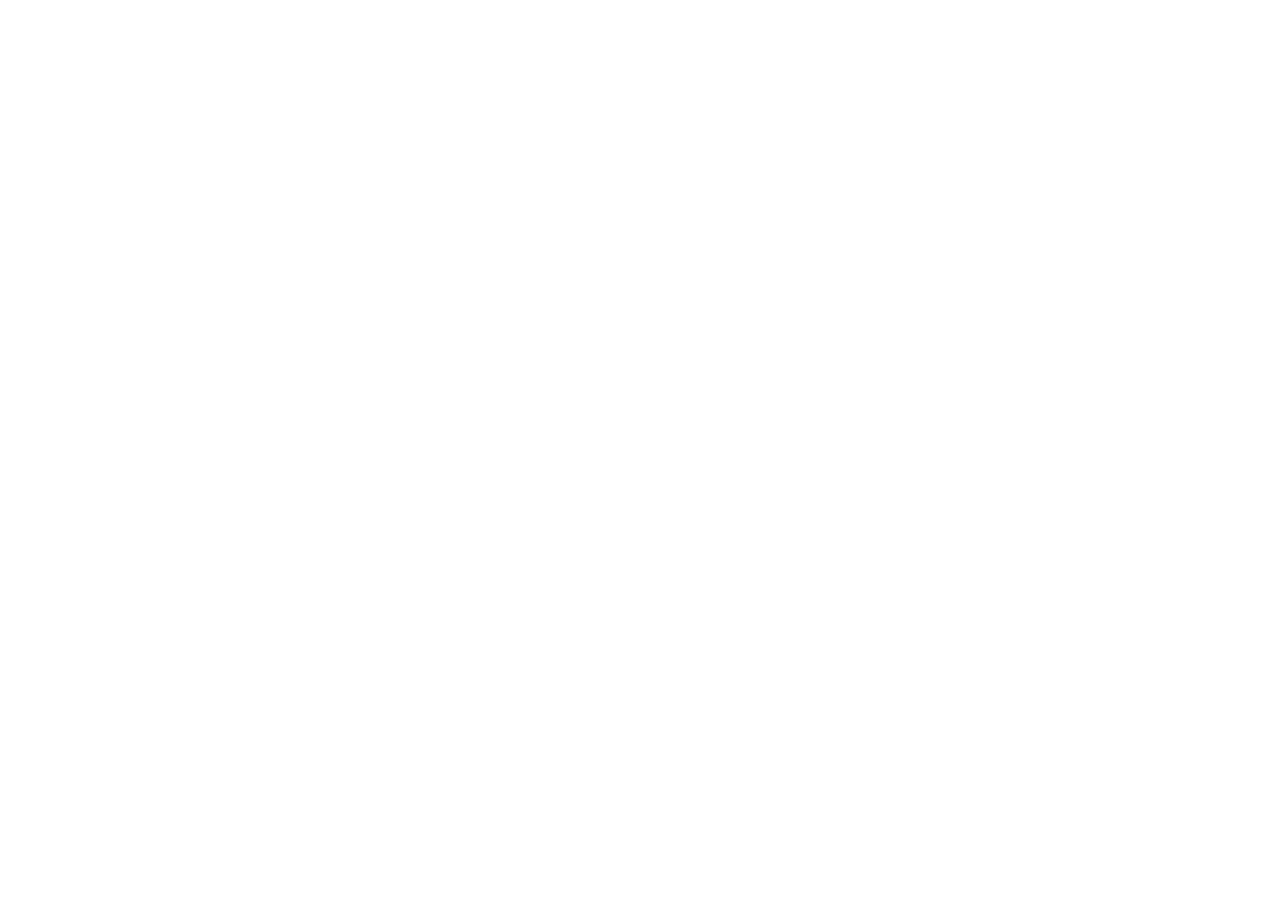
==== digital-clock/index.html @ 05e2c6a3 "initial commit" ====
<!DOCTYPE html>
<html lang="en">
<head>
    <meta charset="UTF-8">
    <meta http-equiv="X-UA-Compatible" content="IE=edge">
    <meta name="viewport" content="width=device-width, initial-scale=1.0">
    <title>Digital Clock</title>
    <link rel="stylesheet" href="style.css">
</head>
<body>
    

    <script src="app.js"></script>
</body>
</html>
---- digital-clock/style.css ----
body, html {
    margin: 0;
    padding: 0;
}

* {
    box-sizing: border-box;
}
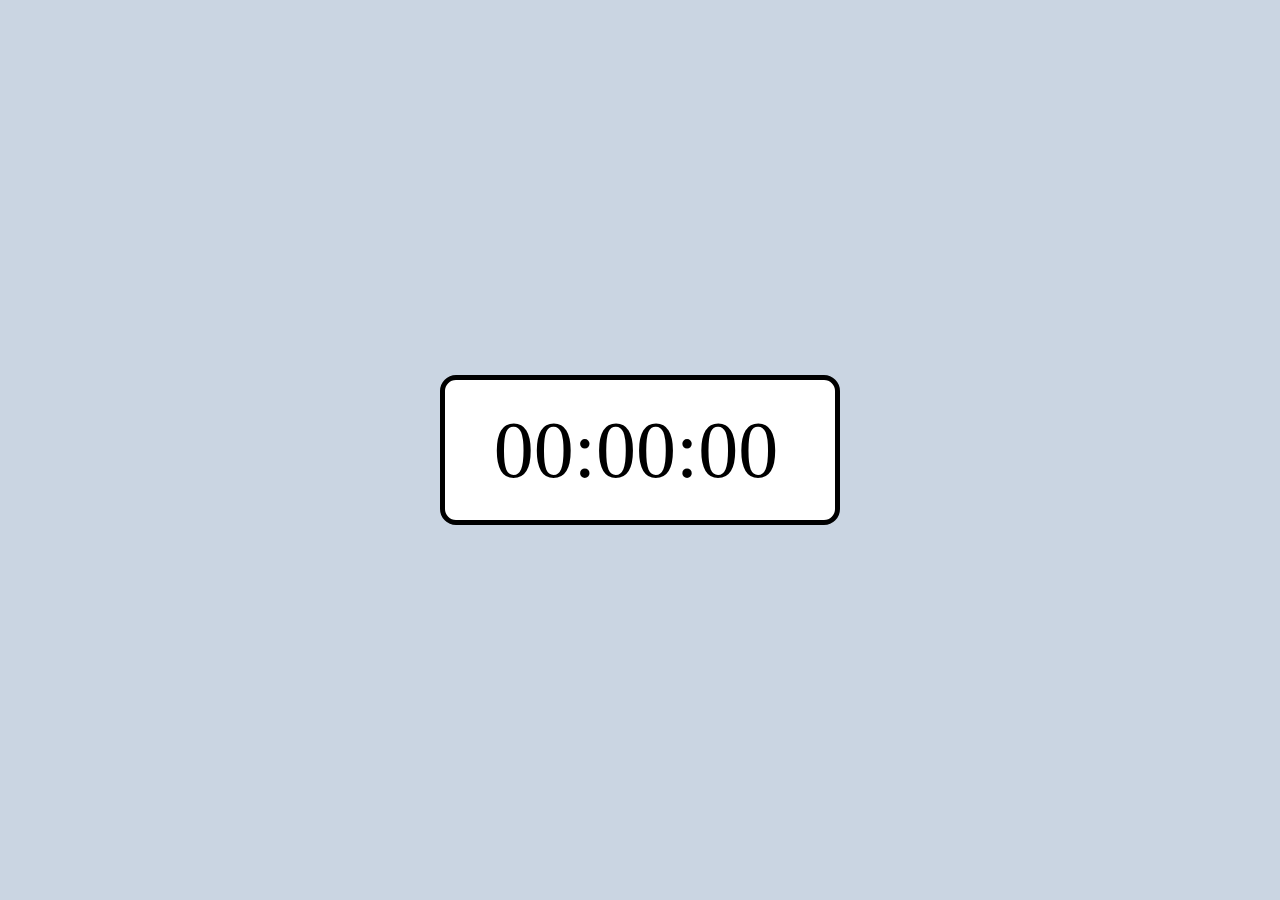
==== commit 34e83043: "digital clock solution added" ====
--- a/digital-clock/index.html
+++ b/digital-clock/index.html
@@ -8,7 +8,12 @@
     <link rel="stylesheet" href="style.css">
 </head>
 <body>
-    
+    <div class="container">
+        <div class="clock-item">
+            <div id="time">00:00:00</div> 
+            <span id="ampm"></span>
+        </div>
+    </div>
 
     <script src="app.js"></script>
 </body>
--- a/digital-clock/style.css
+++ b/digital-clock/style.css
@@ -5,4 +5,31 @@
 
 * {
     box-sizing: border-box;
+}
+
+.container {
+    min-height: 100vh;
+    display: flex;
+    flex-direction: column;
+    gap: 1rem;
+    align-items: center;
+    justify-content: center;
+    background-color: #CAD5E2;
+}
+
+.clock-item {
+    border: 5px solid black;
+    background-color: #fff;
+    display: flex;
+    align-items: center;
+    justify-content: center;
+    gap: 0.5rem;
+    font-size: 5rem;
+    border-radius: 1rem;
+    width: 400px;
+    height: 150px;
+}
+
+#ampm {
+    font-size: 2rem;
 }